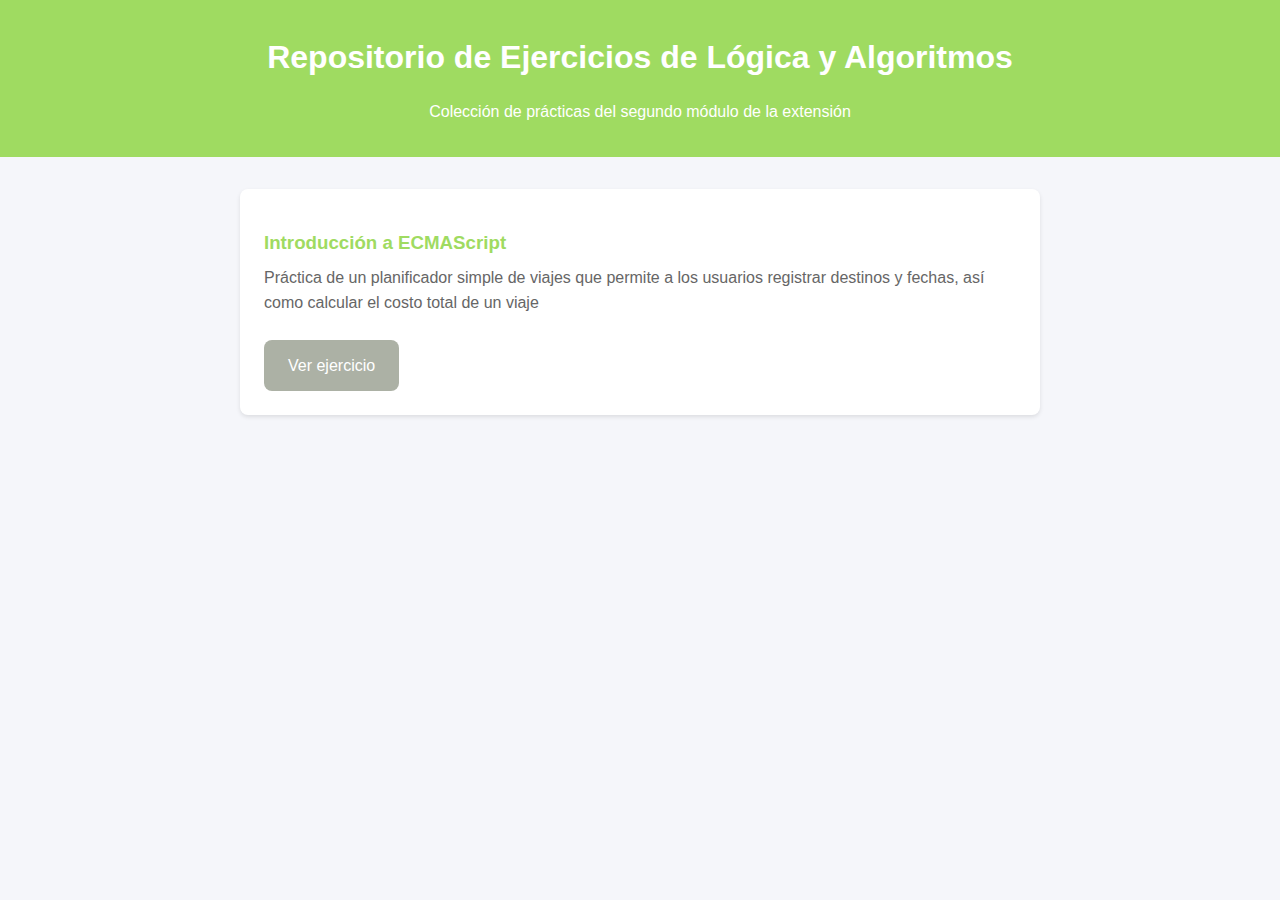
==== index.html @ d5fa6e40 "Realicé la práctica 1 (planificación de viajes) html, css y js" ====
<!DOCTYPE html>
<html lang="es">
<head>
    <meta charset="UTF-8">
    <meta name="viewport" content="width=device-width, initial-scale=1.0">
    <title>LOGyALG</title>
    <link rel="stylesheet" href="./styles.css">
</head>
<body>
    <header>
        <h1>Repositorio de Ejercicios de Lógica y Algoritmos</h1>
        <p>Colección de prácticas del segundo módulo de la extensión</p>
    </header>
<div class="contenedor">
    <main class="cuadricula-ejercicios">
        <article class="tarjeta-ejercicio">
            <h3>Introducción a ECMAScript</h3>
            <p>Práctica de un planificador simple de viajes que permite a los usuarios
                registrar destinos y fechas, así como calcular el costo total de un viaje</p>
            <div class="contenedor-boton">
                <a href="Prácticas/Práctica1/P1.html" class="boton">Ver ejercicio</a>
            </div>
        </article>
    </main>
</div>
</body>
</html>
---- styles.css ----
:root {
    --color-primario: #9FDB61;
    --color-secundario: #ACB1A5;
    --color-fondo: #F5F6FA;
    --color-texto: #1C1B1B;
    --radio-borde: 8px;
    --sombra-caja: 0 2px 4px rgba(0,0,0,0.1);
}

* {
    margin: 0;
    padding: 0;
    box-sizing: border-box;
}

body {
    font-family: 'Segoe UI', Tahoma, Geneva, Verdana, sans-serif;
    background-color: var(--color-fondo);
    color: var(--color-texto);
    line-height: 1.6;
}

header {
    background-color: var(--color-primario);
    color: white;
    padding: 2rem;
    text-align: center;
    margin-bottom: 2rem;
}

header h1 {
    margin-bottom: 1rem;
}

.contenedor {
    max-width: 1200px;
    margin: 0 auto;
    padding: 0 2rem;
}

.cuadricula-ejercicios {
    display: grid;
    grid-template-columns: repeat(auto-fit, minmax(600px, 1fr));
    gap: 2rem;
    justify-content: center;
    justify-items: center;
    margin-bottom: 3rem; 
    padding-bottom: 2rem;
}

.tarjeta-ejercicio {
    background-color: white;
    border-radius: var(--radio-borde);
    box-shadow: var(--sombra-caja);
    padding: 1.5rem;
    transition: transform 0.3s ease;
    width: 100%;
    max-width: 800px;
    display: flex;
    flex-direction: column;
}

.tarjeta-ejercicio:hover {
    transform: translateY(-5px);
}

.tarjeta-ejercicio h3 {
    color: var(--color-primario);
    line-height: 1.5;
    margin-top: 1rem; 
    margin-bottom: 0.5rem;
}

.tarjeta-ejercicio p {
    color: #666;
    margin-bottom: 1rem;
}

.tarjeta-ejercicio > h3:nth-of-type(2) {
    margin-top: 1.5rem; 
}

.tarjeta-ejercicio p:last-of-type {
    margin-bottom: 1.5rem;
}

.tarjeta-ejercicio ul {
    margin-left: 1.5rem;
    margin-bottom: 1.5rem;
    color: #666;
}

.tarjeta-ejercicio li {
    margin-bottom: 0.5rem;
}

.console-log {
    padding: 1rem;
    background-color: #2d2d2d;
    color: #f8f8f8;
    border-radius: var(--radio-borde);
    font-family: 'Courier New', monospace;
    line-height: 1.4;
    max-height: 300px;
    overflow-y: auto;
    white-space: pre-wrap;
    word-break: break-word;
}

.boton {
    display: inline-block;
    padding: 0.8rem 1.5rem;
    background-color: var(--color-secundario);
    color: white;
    text-decoration: none;
    border-radius: var(--radio-borde);
    transition: background-color 0.3s ease;
    border: none;
    cursor: pointer;
    font-size: 1rem;
}

.boton:hover {
    background-color: var(--color-primario);
}

.boton-volver {
    display: flex;
    justify-content: flex-end;
    margin-top: 1.5rem;
}

.resultado {
    background-color: #f5f5f5;
    border-left: 5px solid var(--color-primario);
    padding: 15px;
    margin: 20px 0;
    font-family: monospace;
    white-space: pre-wrap;
    overflow-x: auto;
    border-radius: 0 var(--radio-borde) var(--radio-borde) 0;
}

.tarjeta-ejercicio a:not(.boton) {
    color: var(--color-primario);
    text-decoration: none;
    font-weight: 500;
}

.tarjeta-ejercicio a:not(.boton):hover {
    text-decoration: underline;
}

.formulario-viaje {
    background-color: white;
    padding: 1.5rem;
    border-radius: var(--radio-borde);
    box-shadow: var(--sombra-caja);
    margin-bottom: 2rem;
    width: 100%;
    max-width: 800px;
    display: flex;
    flex-direction: column;
    gap: 1rem;
}

.formulario-viaje h2 {
    margin-bottom: 1rem;
    color: var(--color-primario);
}

.formulario-viaje label {
    font-weight: bold;
    color: var(--color-texto);
}

.formulario-viaje input,
.formulario-viaje select {
    padding: 0.7rem;
    border: 1px solid #ccc;
    border-radius: var(--radio-borde);
    font-size: 1rem;
    width: 100%;
}

.formulario-viaje button {
    margin-top: 1rem;
    margin-bottom: 2rem;
    align-self: flex-start;
    padding: 0.5rem;
}

.lista-viajes {
    display: flex;
    flex-direction: column;
    gap: 1rem;
}

.viaje {
    background-color: #fff;
    padding: 1rem;
    border-radius: var(--radio-borde);
    box-shadow: var(--sombra-caja);
    margin-bottom: 2rem;
    display: flex;
    justify-content: space-between;
    align-items: center;
    gap: 1rem;
}

.viaje-info {
    flex: 1;
}

.viaje-info p {
    margin-bottom: 0.3rem;
    color: #444;
}

@media (max-width: 700px) {
    .cuadricula-ejercicios {
        grid-template-columns: 1fr;
    }
    
    .tarjeta-ejercicio {
        max-width: 100%;
    }
    
    header {
        padding: 1.5rem;
    }

    .viaje {
        flex-direction: column;
        align-items: flex-start;
    }

    .viaje button {
        margin-top: 0.8rem;
    }
}
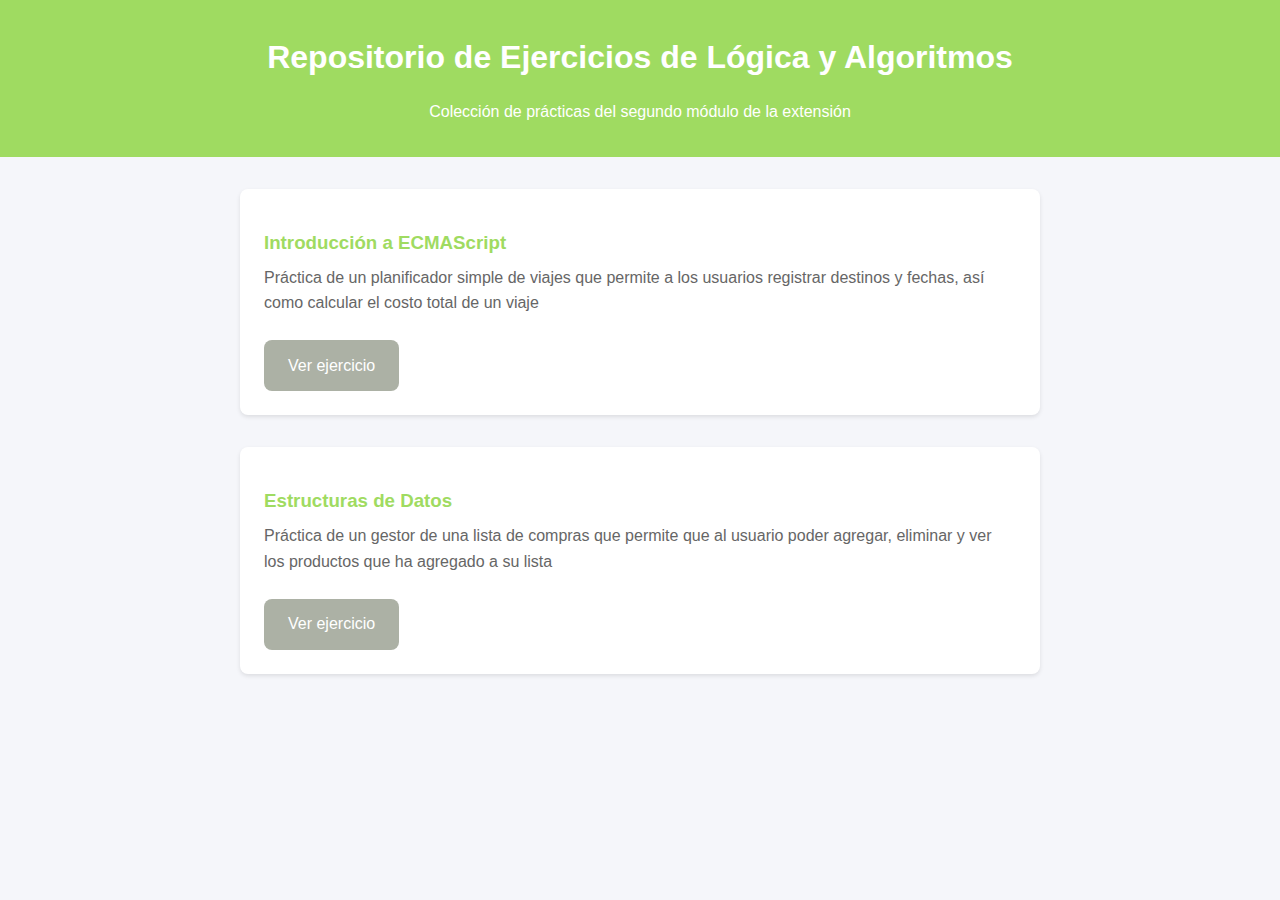
==== commit 1c97f41e: "Realicé la práctica 2 (lista de compras) html, css y js" ====
--- a/index.html
+++ b/index.html
@@ -21,6 +21,15 @@
                 <a href="Prácticas/Práctica1/P1.html" class="boton">Ver ejercicio</a>
             </div>
         </article>
+
+        <article class="tarjeta-ejercicio">
+            <h3>Estructuras de Datos</h3>
+            <p>Práctica de un gestor de una lista de compras que permite que al usuario 
+                poder agregar, eliminar y ver los productos que ha agregado a su lista</p>
+            <div class="contenedor-boton">
+                <a href="Prácticas/Práctica2/P2.html" class="boton">Ver ejercicio</a>
+            </div>
+        </article>
     </main>
 </div>
 </body>
--- a/styles.css
+++ b/styles.css
@@ -217,6 +217,98 @@
     color: #444;
 }
 
+.formulario-compras {
+    margin-bottom: 1.5rem;
+}
+
+.formulario-compras label {
+    display: block;
+    margin-bottom: 1rem;
+    color: var(--color-texto);
+}
+
+.formulario-compras input {
+    width: 100%;
+    padding: 0.8rem;
+    margin-top: 0.5rem;
+    border: 1px solid #ddd;
+    border-radius: var(--radio-borde);
+    font-family: inherit;
+}
+
+.formulario-compras button[type="submit"] {
+    background-color: var(--color-primario);
+    color: white;
+    border: none;
+    padding: 0.8rem 1.5rem;
+    border-radius: var(--radio-borde);
+    cursor: pointer;
+    font-size: 1rem;
+    transition: background-color 0.3s, transform 0.2s;
+}
+
+.formulario-compras button[type="submit"]:hover {
+    background-color: #8ec556;
+    transform: translateY(-2px);
+}
+
+.formulario-compras button[type="submit"]:active {
+    transform: translateY(0);
+}
+
+.lista-compras {
+    margin-bottom: 1.5rem;
+}
+
+#lista-productos ul {
+    list-style: none;
+    margin-left: 0;
+    padding: 0;
+}
+
+#lista-productos li {
+    display: flex;
+    justify-content: space-between;
+    align-items: center;
+    padding: 12px;
+    margin-bottom: 10px;
+    background-color: white;
+    border: 1px solid #eee;
+    border-radius: var(--radio-borde);
+    box-shadow: var(--sombra-caja);
+    transition: transform 0.2s;
+}
+
+#lista-productos li:hover {
+    transform: translateX(5px);
+}
+
+#lista-productos button {
+    background-color: #ff6b6b;
+    color: white;
+    border: none;
+    padding: 5px 12px;
+    border-radius: var(--radio-borde);
+    cursor: pointer;
+    transition: background-color 0.3s;
+}
+
+#lista-productos button:hover {
+    background-color: #ff5252;
+}
+
+.console-log {
+    background-color: #2d2d2d;
+    color: #f8f8f8;
+    font-family: monospace;
+    padding: 1rem;
+    border-radius: var(--radio-borde);
+    min-height: 150px;
+    max-height: 250px;
+    overflow-y: auto;
+    margin-bottom: 1.5rem;
+}
+
 @media (max-width: 700px) {
     .cuadricula-ejercicios {
         grid-template-columns: 1fr;
@@ -238,4 +330,46 @@
     .viaje button {
         margin-top: 0.8rem;
     }
+
+    .contenedor {
+        padding: 0 1rem;
+    }
+
+    .formulario-compras {
+        gap: 0.8rem;
+    }
+
+    .formulario-compras input {
+        font-size: 0.95rem;
+    }
+
+    .formulario-compras button,
+    .boton {
+        padding: 0.6rem 1.2rem;
+        font-size: 0.95rem;
+    }
+
+    .producto-item {
+        flex-direction: column;
+        align-items: flex-start;
+    }
+
+    .producto-info {
+        width: 100%;
+    }
+
+    .boton-eliminar {
+        align-self: flex-end;
+        width: 100%;
+        text-align: center;
+    }
+
+    .console-log {
+        font-size: 0.85rem;
+        padding: 0.8rem;
+    }
+
+    .boton-volver {
+        justify-content: center;
+    }
 }